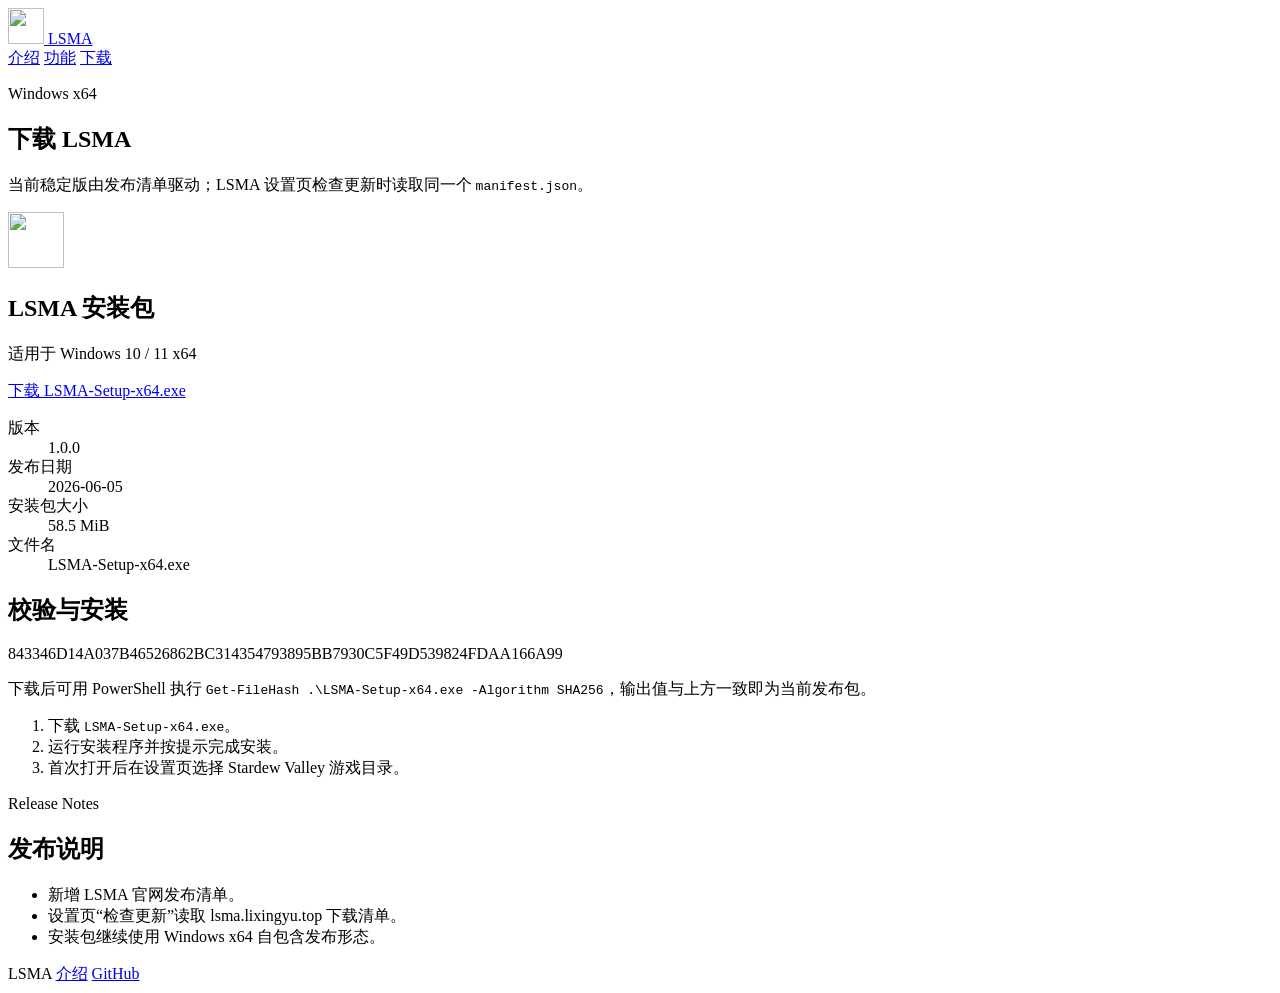
==== web/download/index.html @ d4e81556 "Add LSMA update site and app update check" ====
<!doctype html>
<html lang="zh-CN">
<head>
  <meta charset="utf-8">
  <meta name="viewport" content="width=device-width, initial-scale=1">
  <title>下载 LSMA</title>
  <meta name="description" content="下载 LSMA Windows x64 安装包，查看当前版本、安装包大小、SHA256 校验值和发布说明。">
  <link rel="icon" href="/assets/favicon.ico">
  <link rel="stylesheet" href="/assets/site.css">
  <script defer src="/assets/site.js"></script>
</head>
<body data-page="download">
  <header class="site-nav solid">
    <a class="brand" href="/" aria-label="LSMA 首页">
      <img src="/assets/lsma-logo.png" alt="" width="36" height="36">
      <span>LSMA</span>
    </a>
    <nav aria-label="主导航">
      <a href="/">介绍</a>
      <a href="/#features">功能</a>
      <a href="/download/" aria-current="page">下载</a>
    </nav>
  </header>

  <main>
    <section class="download-hero">
      <p class="eyebrow">Windows x64</p>
      <h1>下载 LSMA</h1>
      <p>当前稳定版由发布清单驱动；LSMA 设置页检查更新时读取同一个 <code>manifest.json</code>。</p>
    </section>

    <section class="download-layout">
      <article class="download-card">
        <div class="download-card-head">
          <img src="/assets/lsma-logo.png" alt="" width="56" height="56">
          <div>
            <h2>LSMA 安装包</h2>
            <p>适用于 Windows 10 / 11 x64</p>
          </div>
        </div>
        <a
          id="downloadButton"
          class="button primary wide"
          href="https://github.com/lixingyu41/LSMA/releases/latest/download/LSMA-Setup-x64.exe">
          下载 LSMA-Setup-x64.exe
        </a>
        <dl class="release-meta">
          <div><dt>版本</dt><dd data-field="latestVersion">1.0.0</dd></div>
          <div><dt>发布日期</dt><dd data-field="releaseDate">2026-06-05</dd></div>
          <div><dt>安装包大小</dt><dd data-field="sizeBytes">58.5 MiB</dd></div>
          <div><dt>文件名</dt><dd data-field="fileName">LSMA-Setup-x64.exe</dd></div>
        </dl>
      </article>

      <article class="verify-card">
        <h2>校验与安装</h2>
        <div class="hash-box" data-field="sha256">843346D14A037B46526862BC314354793895BB7930C5F49D539824FDAA166A99</div>
        <p>下载后可用 PowerShell 执行 <code>Get-FileHash .\LSMA-Setup-x64.exe -Algorithm SHA256</code>，输出值与上方一致即为当前发布包。</p>
        <ol>
          <li>下载 <code>LSMA-Setup-x64.exe</code>。</li>
          <li>运行安装程序并按提示完成安装。</li>
          <li>首次打开后在设置页选择 Stardew Valley 游戏目录。</li>
        </ol>
      </article>
    </section>

    <section class="section release-notes" aria-labelledby="notes-title">
      <p class="eyebrow">Release Notes</p>
      <h2 id="notes-title">发布说明</h2>
      <ul id="releaseNotes">
        <li>新增 LSMA 官网发布清单。</li>
        <li>设置页“检查更新”读取 lsma.lixingyu.top 下载清单。</li>
        <li>安装包继续使用 Windows x64 自包含发布形态。</li>
      </ul>
    </section>
  </main>

  <footer>
    <span>LSMA</span>
    <a href="/">介绍</a>
    <a href="https://github.com/lixingyu41/LSMA">GitHub</a>
  </footer>
</body>
</html>
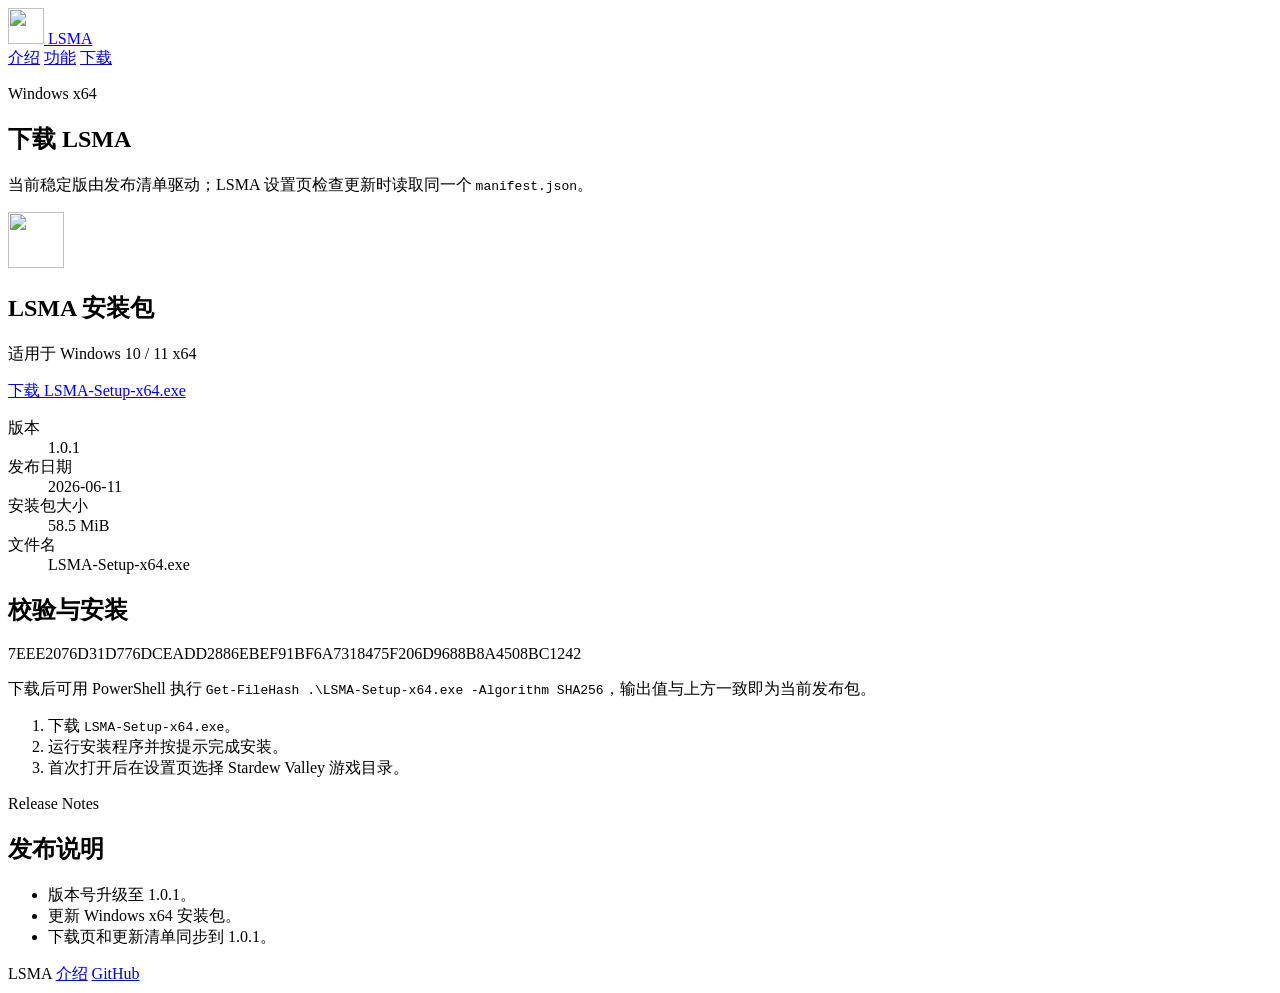
==== commit d64195b6: "Bump LSMA to 1.0.1 and publish installer asset" ====
--- a/web/download/index.html
+++ b/web/download/index.html
@@ -41,12 +41,12 @@
         <a
           id="downloadButton"
           class="button primary wide"
-          href="https://github.com/lixingyu41/LSMA/releases/latest/download/LSMA-Setup-x64.exe">
+          href="https://lsma.lixingyu.top/download/LSMA-Setup-x64.exe">
           下载 LSMA-Setup-x64.exe
         </a>
         <dl class="release-meta">
-          <div><dt>版本</dt><dd data-field="latestVersion">1.0.0</dd></div>
-          <div><dt>发布日期</dt><dd data-field="releaseDate">2026-06-05</dd></div>
+          <div><dt>版本</dt><dd data-field="latestVersion">1.0.1</dd></div>
+          <div><dt>发布日期</dt><dd data-field="releaseDate">2026-06-11</dd></div>
           <div><dt>安装包大小</dt><dd data-field="sizeBytes">58.5 MiB</dd></div>
           <div><dt>文件名</dt><dd data-field="fileName">LSMA-Setup-x64.exe</dd></div>
         </dl>
@@ -54,7 +54,7 @@
 
       <article class="verify-card">
         <h2>校验与安装</h2>
-        <div class="hash-box" data-field="sha256">843346D14A037B46526862BC314354793895BB7930C5F49D539824FDAA166A99</div>
+        <div class="hash-box" data-field="sha256">7EEE2076D31D776DCEADD2886EBEF91BF6A7318475F206D9688B8A4508BC1242</div>
         <p>下载后可用 PowerShell 执行 <code>Get-FileHash .\LSMA-Setup-x64.exe -Algorithm SHA256</code>，输出值与上方一致即为当前发布包。</p>
         <ol>
           <li>下载 <code>LSMA-Setup-x64.exe</code>。</li>
@@ -68,9 +68,9 @@
       <p class="eyebrow">Release Notes</p>
       <h2 id="notes-title">发布说明</h2>
       <ul id="releaseNotes">
-        <li>新增 LSMA 官网发布清单。</li>
-        <li>设置页“检查更新”读取 lsma.lixingyu.top 下载清单。</li>
-        <li>安装包继续使用 Windows x64 自包含发布形态。</li>
+        <li>版本号升级至 1.0.1。</li>
+        <li>更新 Windows x64 安装包。</li>
+        <li>下载页和更新清单同步到 1.0.1。</li>
       </ul>
     </section>
   </main>
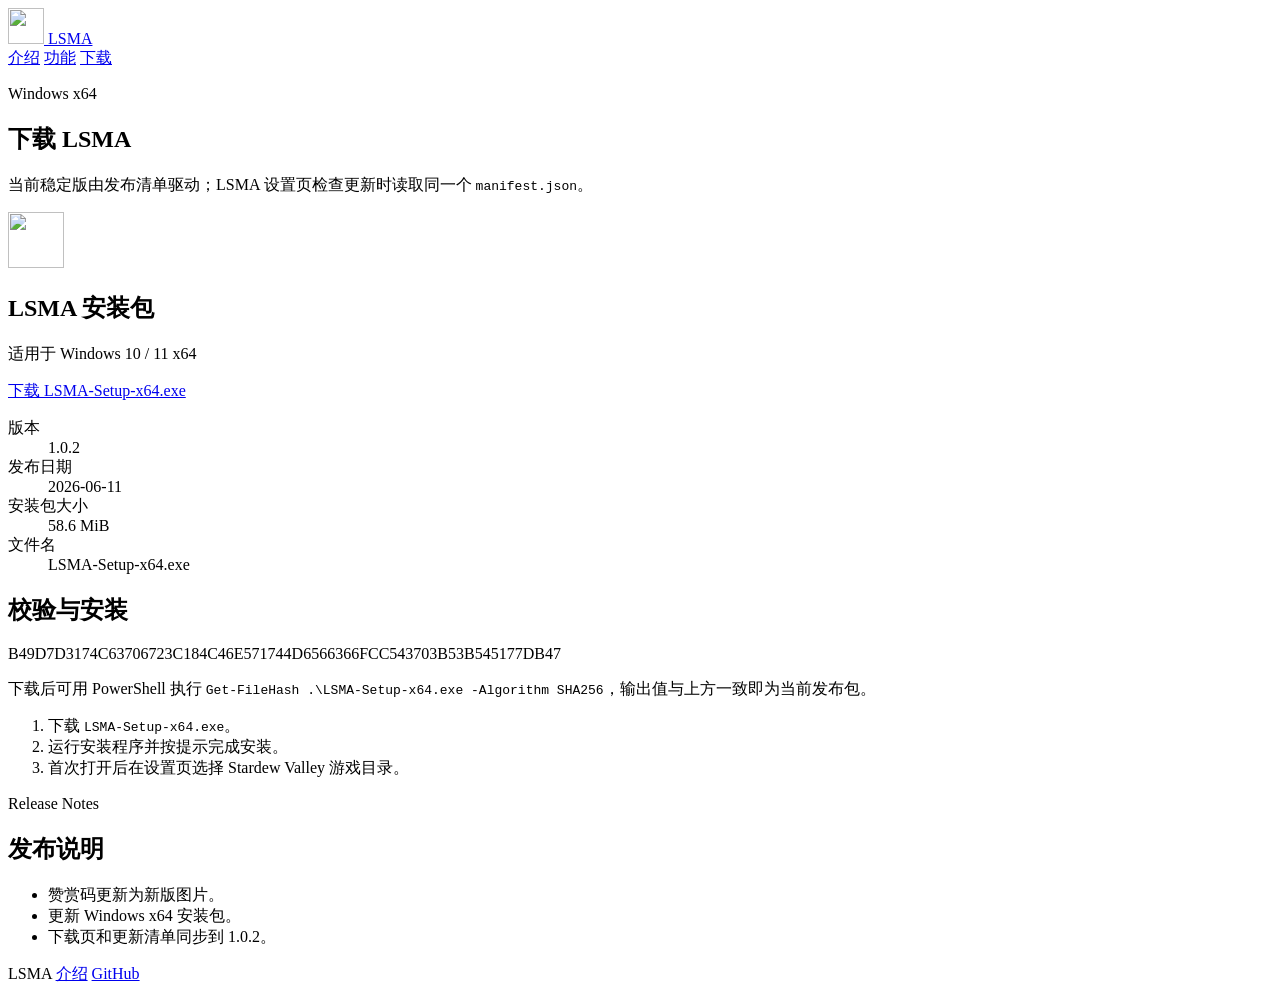
==== commit 584c2d02: "Bump LSMA to 1.0.2 and refresh download manifest" ====
--- a/web/download/index.html
+++ b/web/download/index.html
@@ -45,16 +45,16 @@
           下载 LSMA-Setup-x64.exe
         </a>
         <dl class="release-meta">
-          <div><dt>版本</dt><dd data-field="latestVersion">1.0.1</dd></div>
+          <div><dt>版本</dt><dd data-field="latestVersion">1.0.2</dd></div>
           <div><dt>发布日期</dt><dd data-field="releaseDate">2026-06-11</dd></div>
-          <div><dt>安装包大小</dt><dd data-field="sizeBytes">58.5 MiB</dd></div>
+          <div><dt>安装包大小</dt><dd data-field="sizeBytes">58.6 MiB</dd></div>
           <div><dt>文件名</dt><dd data-field="fileName">LSMA-Setup-x64.exe</dd></div>
         </dl>
       </article>
 
       <article class="verify-card">
         <h2>校验与安装</h2>
-        <div class="hash-box" data-field="sha256">7EEE2076D31D776DCEADD2886EBEF91BF6A7318475F206D9688B8A4508BC1242</div>
+        <div class="hash-box" data-field="sha256">B49D7D3174C63706723C184C46E571744D6566366FCC543703B53B545177DB47</div>
         <p>下载后可用 PowerShell 执行 <code>Get-FileHash .\LSMA-Setup-x64.exe -Algorithm SHA256</code>，输出值与上方一致即为当前发布包。</p>
         <ol>
           <li>下载 <code>LSMA-Setup-x64.exe</code>。</li>
@@ -68,9 +68,9 @@
       <p class="eyebrow">Release Notes</p>
       <h2 id="notes-title">发布说明</h2>
       <ul id="releaseNotes">
-        <li>版本号升级至 1.0.1。</li>
+        <li>赞赏码更新为新版图片。</li>
         <li>更新 Windows x64 安装包。</li>
-        <li>下载页和更新清单同步到 1.0.1。</li>
+        <li>下载页和更新清单同步到 1.0.2。</li>
       </ul>
     </section>
   </main>
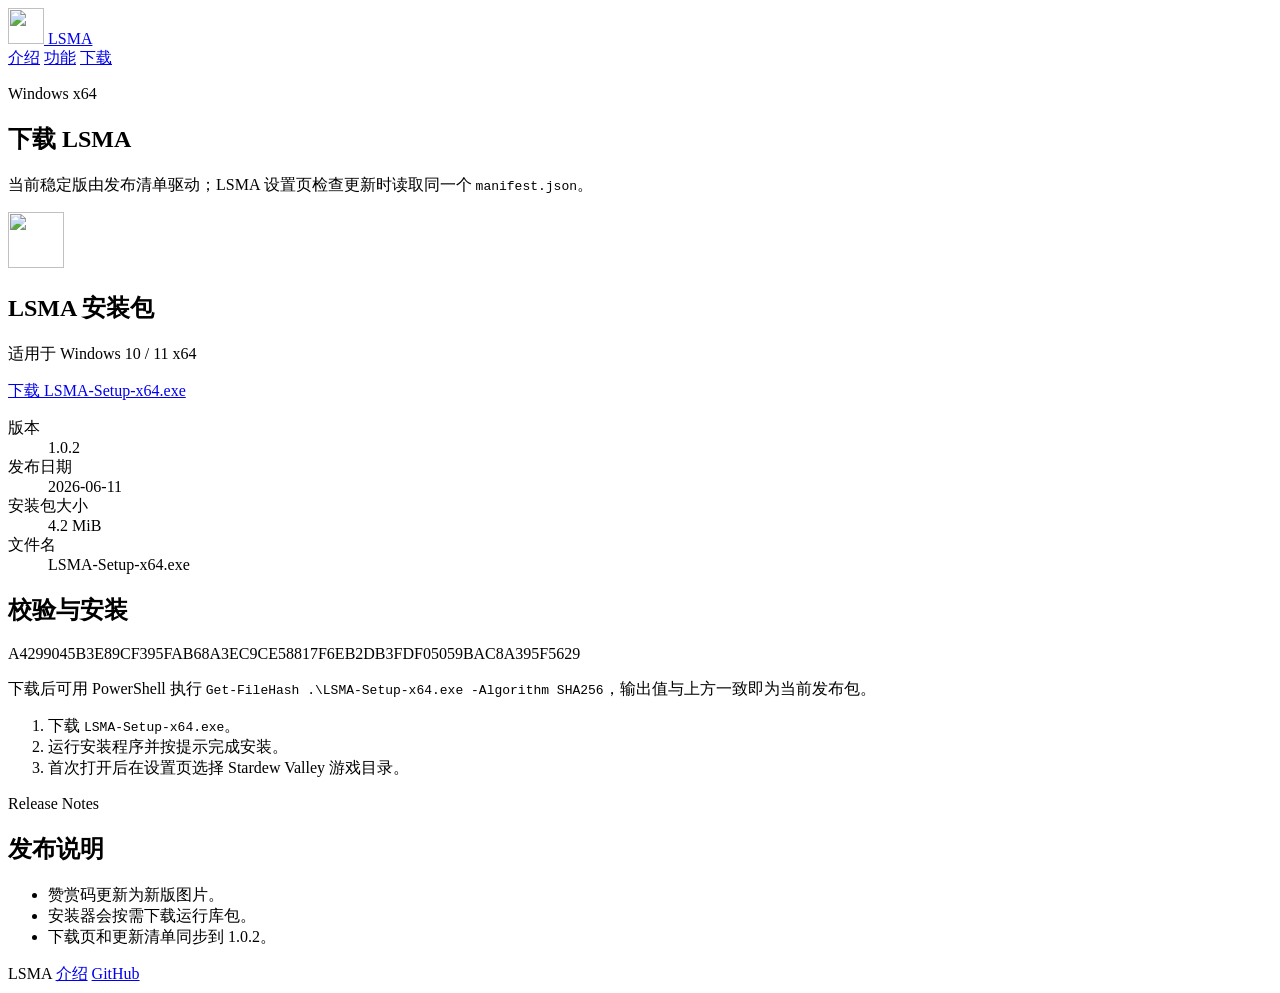
==== commit 9d5deb4e: "Add online installer runtime packages" ====
--- a/web/download/index.html
+++ b/web/download/index.html
@@ -47,14 +47,14 @@
         <dl class="release-meta">
           <div><dt>版本</dt><dd data-field="latestVersion">1.0.2</dd></div>
           <div><dt>发布日期</dt><dd data-field="releaseDate">2026-06-11</dd></div>
-          <div><dt>安装包大小</dt><dd data-field="sizeBytes">58.6 MiB</dd></div>
+          <div><dt>安装包大小</dt><dd data-field="sizeBytes">4.2 MiB</dd></div>
           <div><dt>文件名</dt><dd data-field="fileName">LSMA-Setup-x64.exe</dd></div>
         </dl>
       </article>
 
       <article class="verify-card">
         <h2>校验与安装</h2>
-        <div class="hash-box" data-field="sha256">B49D7D3174C63706723C184C46E571744D6566366FCC543703B53B545177DB47</div>
+        <div class="hash-box" data-field="sha256">A4299045B3E89CF395FAB68A3EC9CE58817F6EB2DB3FDF05059BAC8A395F5629</div>
         <p>下载后可用 PowerShell 执行 <code>Get-FileHash .\LSMA-Setup-x64.exe -Algorithm SHA256</code>，输出值与上方一致即为当前发布包。</p>
         <ol>
           <li>下载 <code>LSMA-Setup-x64.exe</code>。</li>
@@ -69,7 +69,7 @@
       <h2 id="notes-title">发布说明</h2>
       <ul id="releaseNotes">
         <li>赞赏码更新为新版图片。</li>
-        <li>更新 Windows x64 安装包。</li>
+        <li>安装器会按需下载运行库包。</li>
         <li>下载页和更新清单同步到 1.0.2。</li>
       </ul>
     </section>
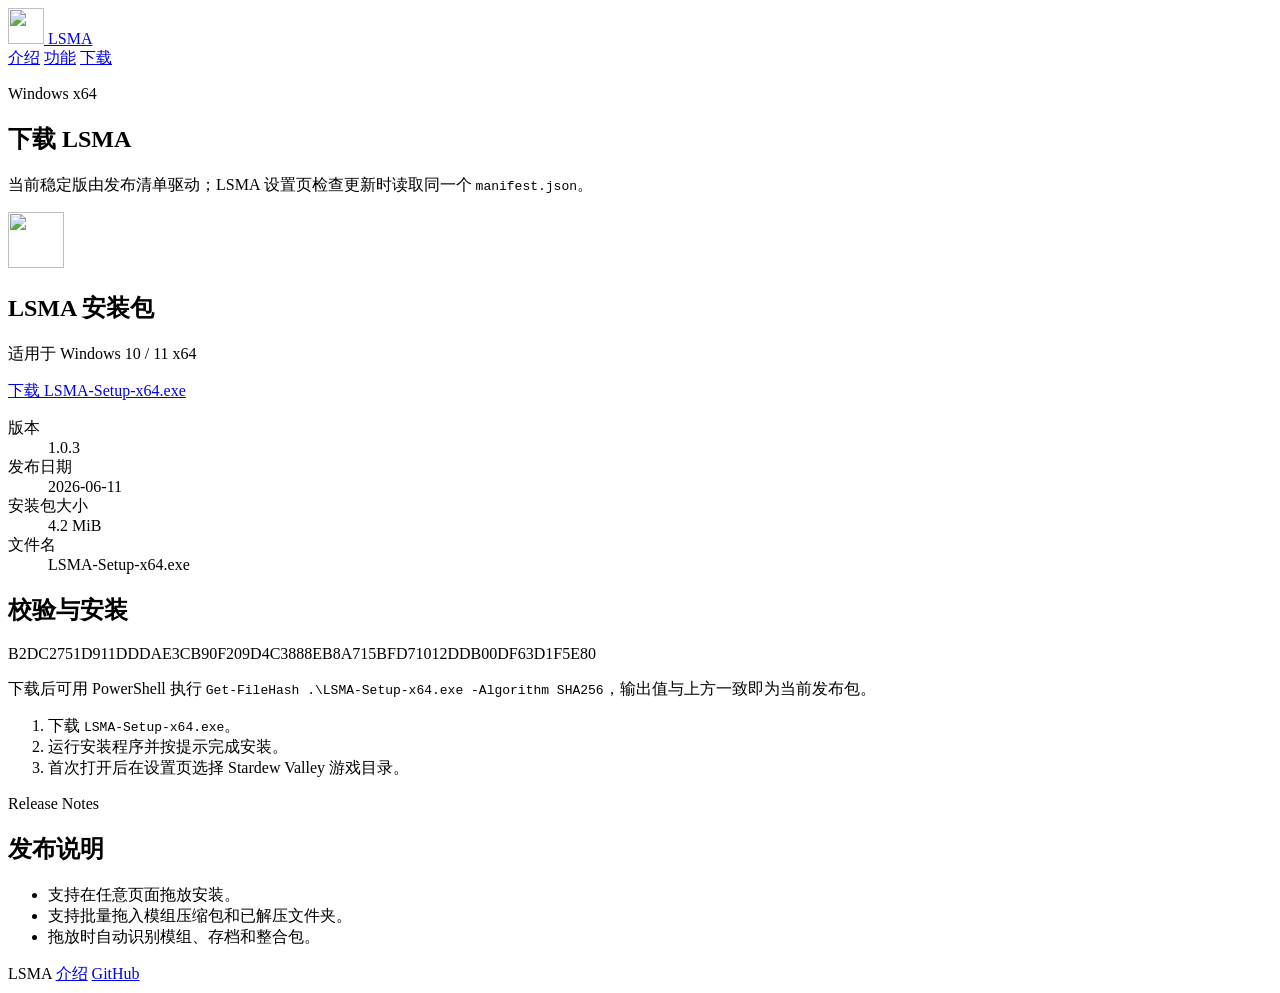
==== commit e05e5a4d: "Add global drag-and-drop installers" ====
--- a/web/download/index.html
+++ b/web/download/index.html
@@ -45,7 +45,7 @@
           下载 LSMA-Setup-x64.exe
         </a>
         <dl class="release-meta">
-          <div><dt>版本</dt><dd data-field="latestVersion">1.0.2</dd></div>
+          <div><dt>版本</dt><dd data-field="latestVersion">1.0.3</dd></div>
           <div><dt>发布日期</dt><dd data-field="releaseDate">2026-06-11</dd></div>
           <div><dt>安装包大小</dt><dd data-field="sizeBytes">4.2 MiB</dd></div>
           <div><dt>文件名</dt><dd data-field="fileName">LSMA-Setup-x64.exe</dd></div>
@@ -54,7 +54,7 @@
 
       <article class="verify-card">
         <h2>校验与安装</h2>
-        <div class="hash-box" data-field="sha256">A4299045B3E89CF395FAB68A3EC9CE58817F6EB2DB3FDF05059BAC8A395F5629</div>
+        <div class="hash-box" data-field="sha256">B2DC2751D911DDDAE3CB90F209D4C3888EB8A715BFD71012DDB00DF63D1F5E80</div>
         <p>下载后可用 PowerShell 执行 <code>Get-FileHash .\LSMA-Setup-x64.exe -Algorithm SHA256</code>，输出值与上方一致即为当前发布包。</p>
         <ol>
           <li>下载 <code>LSMA-Setup-x64.exe</code>。</li>
@@ -68,9 +68,9 @@
       <p class="eyebrow">Release Notes</p>
       <h2 id="notes-title">发布说明</h2>
       <ul id="releaseNotes">
-        <li>赞赏码更新为新版图片。</li>
-        <li>安装器会按需下载运行库包。</li>
-        <li>下载页和更新清单同步到 1.0.2。</li>
+        <li>支持在任意页面拖放安装。</li>
+        <li>支持批量拖入模组压缩包和已解压文件夹。</li>
+        <li>拖放时自动识别模组、存档和整合包。</li>
       </ul>
     </section>
   </main>
